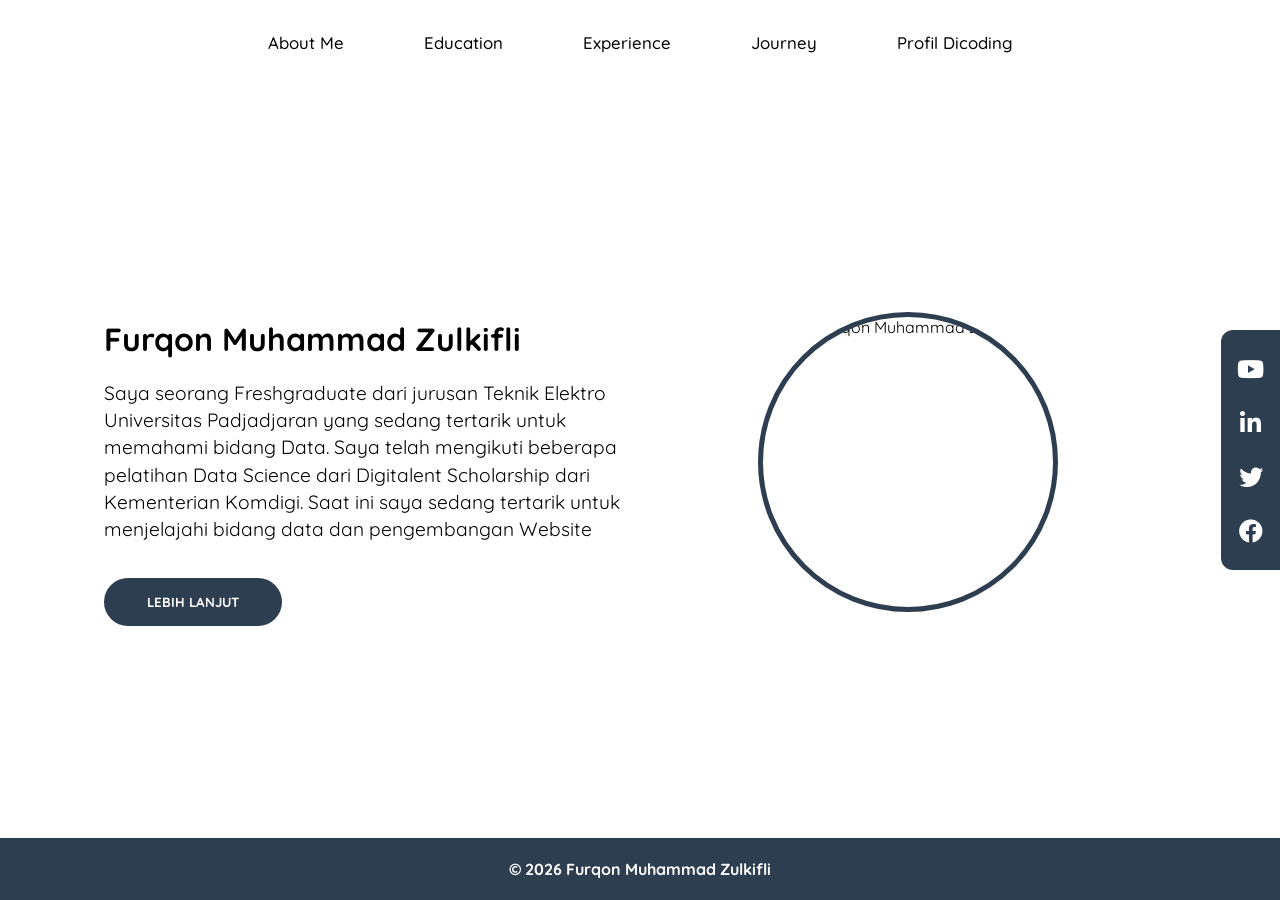
==== index.html @ 5ff77e78 "Rename landingpage.html to index.html" ====
<!DOCTYPE html>
<html>
    <head>
        <meta charset="UTF-8">
        <meta name="viewport" content="width=device-width, initial-scale=1.0">
        <title>Furqon Muhammad Zulkifli</title>
        <link rel="stylesheet" href="CSS/style.css">
        <link rel="preconnect" href="https://fonts.googleapis.com">
        <link rel="preconnect" href="https://fonts.gstatic.com" crossorigin>
        <link href="https://fonts.googleapis.com/css2?family=Quicksand:wght@300..700&display=swap" rel="stylesheet">
        <link rel="stylesheet" 
        href="https://cdnjs.cloudflare.com/ajax/libs/font-awesome/5.15.4/css/all.min.css"
        integrity="sha512-1ycn6IcaQQ40/MKBW2W4Rhis/DbILU74C1vSrLJxCq57o941Ym01SwNsOMqvEBFlcgUa6xLiPY/NS5R+E6ztJQ=="
        crossorigin="anonymous"
        referrerpolicy="no-referrer">
    </head>

    <body>
        <header class="navbar-container">
            <nav class="nav-list">
                <ul>
                    <li><a href="#about">About Me</a></li>
                    <li><a href="#education">Education</a></li>
                    <li><a href="#experience">Experience</a></li>
                    <li><a href="#journey">Journey</a></li>
                    <li><a href="https://www.dicoding.com/users/furqonmz">Profil Dicoding</a></li>
                </ul>
            </nav>
        </header>

        <main>
            <div class="content">
                <div class="content-description">
                    <h1>Furqon Muhammad Zulkifli</h1>
                    <p>
                        Saya seorang Freshgraduate dari jurusan Teknik Elektro Universitas Padjadjaran yang sedang tertarik untuk memahami bidang Data. Saya telah mengikuti beberapa pelatihan Data Science dari Digitalent Scholarship dari Kementerian Komdigi. Saat ini saya sedang tertarik untuk menjelajahi bidang data dan pengembangan Website
                    </p>
                    <button>Lebih lanjut</button>
                </div>

                <div class="content-image">
                    <img src="img/34 (1).jpg" alt="Foto Furqon Muhammad Zulkifli">
                </div>
            </div>

            <aside>
                <div class="social-media">
                    <ul>
                        <li><a href="#"><i class="fab fa-youtube"></i></a></li>
                        <li><a href="http://www.linkedin.com/in/furqon-muhammad-zulkifli"><i class="fab fa-linkedin-in"></i></a></li>
                        <li><a href="#"><i class="fab fa-twitter"></i></a></li>
                        <li><a href="#"><i class="fab fa-facebook"></i></a></li>
                    </ul>
                </div>
            </aside>
        </main>

        <footer>
            <div>
                <p>&#169 2026 Furqon Muhammad Zulkifli</p>
            </div>
        </footer>
    </body>
</html>
---- CSS/style.css ----
*,
*::before,
*::after {
  box-sizing: border-box;
}

body {
  font-family: "Quicksand", sans-serif;

  height: 100vh;
  margin: 0;

  display: flex;
  flex-direction: column;
}

header.navbar-container {
  width: 100%;
  max-width: 1200px;
  padding-block: 1rem;
  margin-inline: auto;

  display: flex;
  justify-content: space-around;
  align-items: center;

  z-index: 9999;
}

header.navbar-container .logo img {
  width: 150px;
}

header.navbar-container .nav-list ul {
  padding-left: 0;

  display: flex;
  justify-content: center;
  gap: 1rem 2rem;
}

header.navbar-container .nav-list li {
  list-style-type: none;
}

header.navbar-container .nav-list li a {
  padding: 0.5rem 1.5rem;
  border-radius: 999px;

  text-decoration: none;
  font-size: 1.05rem;
  font-weight: 500;
  color: black;

  transition: all 0.2s ease-in-out;
}

header.navbar-container .nav-list li:hover a {
  background-color: #425c77;
  color: white;
}

main {
  flex: 1;

  width: 100%;
  max-width: 1200px;
  margin-inline: auto;
  padding: 2rem 4rem;

  display: flex;
  align-items: center;
}

main .content {
  flex: 1;

  display: flex;
  align-items: center;
}

main .content .content-description {
  flex: 1 1;
}

main .content .content-description .title {
  margin-block: 1rem;
  font-size: 3.5rem;
}

main .content .content-description p {
  font-size: 1.2rem;
  line-height: 1.7rem;
}

main .content .content-description button {
  padding: 0.8rem 2.5rem;
  border: 3px solid transparent;
  border-radius: 999px;
  margin-block-start: 1rem;

  background-color: #2d3e50;

  font-family: "Quicksand", sans-serif;
  text-transform: uppercase;
  font-size: 1re;
  font-weight: 700;
  color: white;

  cursor: pointer;
  transition: all 0.15s ease-in;
}

main .content .content-description button:hover {
  border: 3px solid #2d3e50;
  background-color: transparent;

  color: #2d3e50;
}

main .content .content-image {
  flex: 1;

  display: flex;
}

main .content .content-image img {
  width: 300px;
  height: 300px;
  min-width: 250px;
  border-radius: 50%;
  object-fit: cover;
  object-position: top;
  margin: auto;
  border: 5px solid #2d3e50;
}

main aside {
  position: fixed;
  inset-block: 0;
  inset-inline-end: 0;
}

main aside .social-media {
  height: 100%;
  display: flex;
}

main aside .social-media ul {
  padding: 1.5rem 1rem;
  border-top-left-radius: 12px;
  border-bottom-left-radius: 12px;
  margin: auto;
  background-color: #2d3e50;

  display: flex;
  flex-flow: column nowrap;
  align-items: center;
  justify-content: center;
  gap: 1.5rem;
}

main aside .social-media li {
  list-style-type: none;
}

main aside .social-media li a {
  text-decoration: none;
  font-size: 1.5rem;
  color: white;

  transition: all 0.1s ease-in-out;
}

main aside .social-media li a:hover {
  color: #89b0d9;
}

footer {
  padding: 5px;
  color: white;
  background-color: #2d3e50;
  text-align: center;
  font-weight: bold;
}

@media screen and (max-width: 768px) {
  header.navbar-container {
    flex-direction: column;
  }
  header.navbar-container .nav-list ul {
    flex-wrap: wrap;
    column-gap: 0;
  }

  main {
    padding: 1rem 3rem;
  }

  main .content {
    flex-direction: column;
    gap: 2rem;
  }

  main .content .content-description .title {
    font-size: 3rem;
  }

  main .content .content-description p {
    font-size: 1rem;
  }

  main .content .content-image {
    order: -1;
  }
}
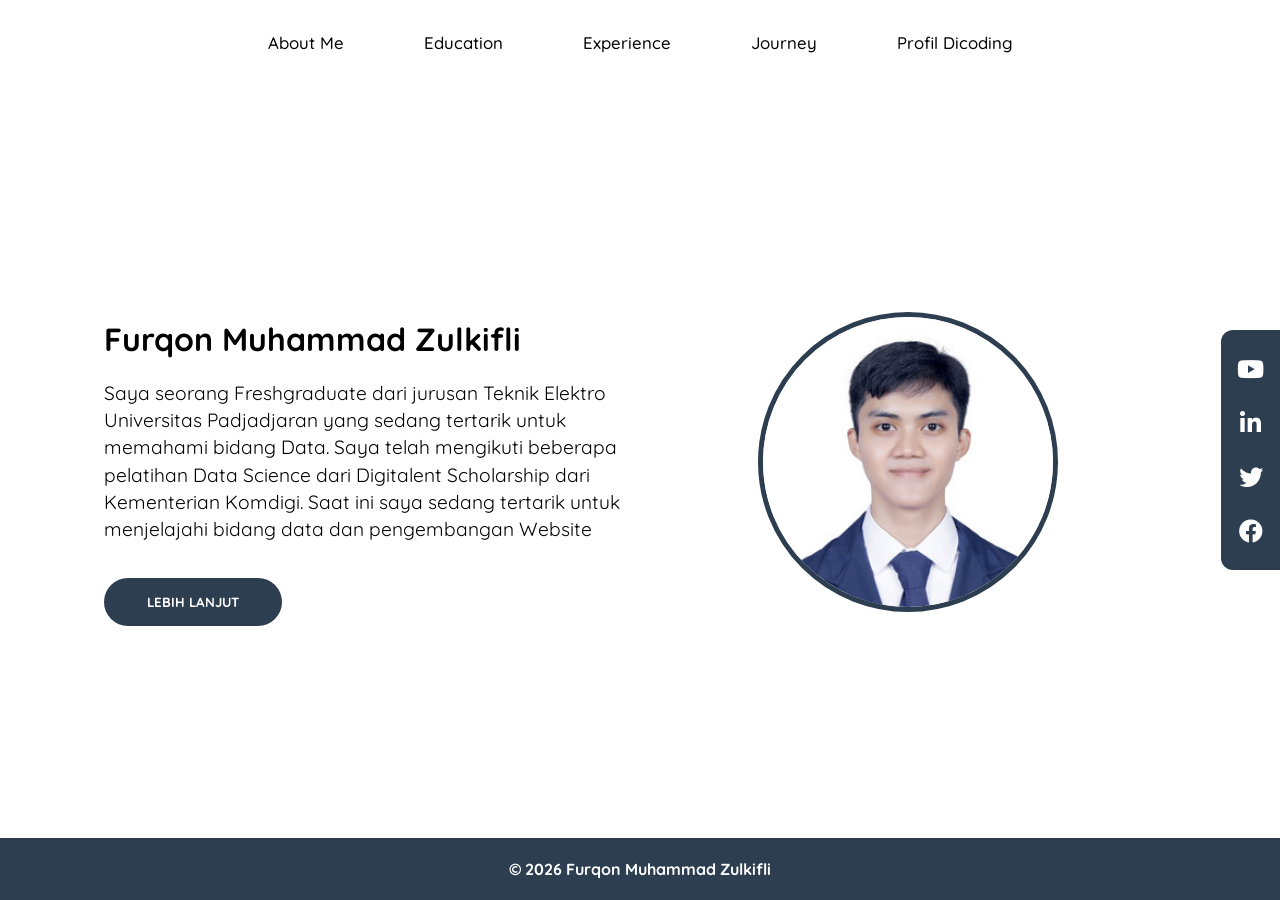
==== commit b5d5fd30: "Update index.html" ====
--- a/index.html
+++ b/index.html
@@ -39,7 +39,7 @@
                 </div>
 
                 <div class="content-image">
-                    <img src="img/34 (1).jpg" alt="Foto Furqon Muhammad Zulkifli">
+                    <img src="IMG/34.jpg" alt="Foto Furqon Muhammad Zulkifli">
                 </div>
             </div>
 
